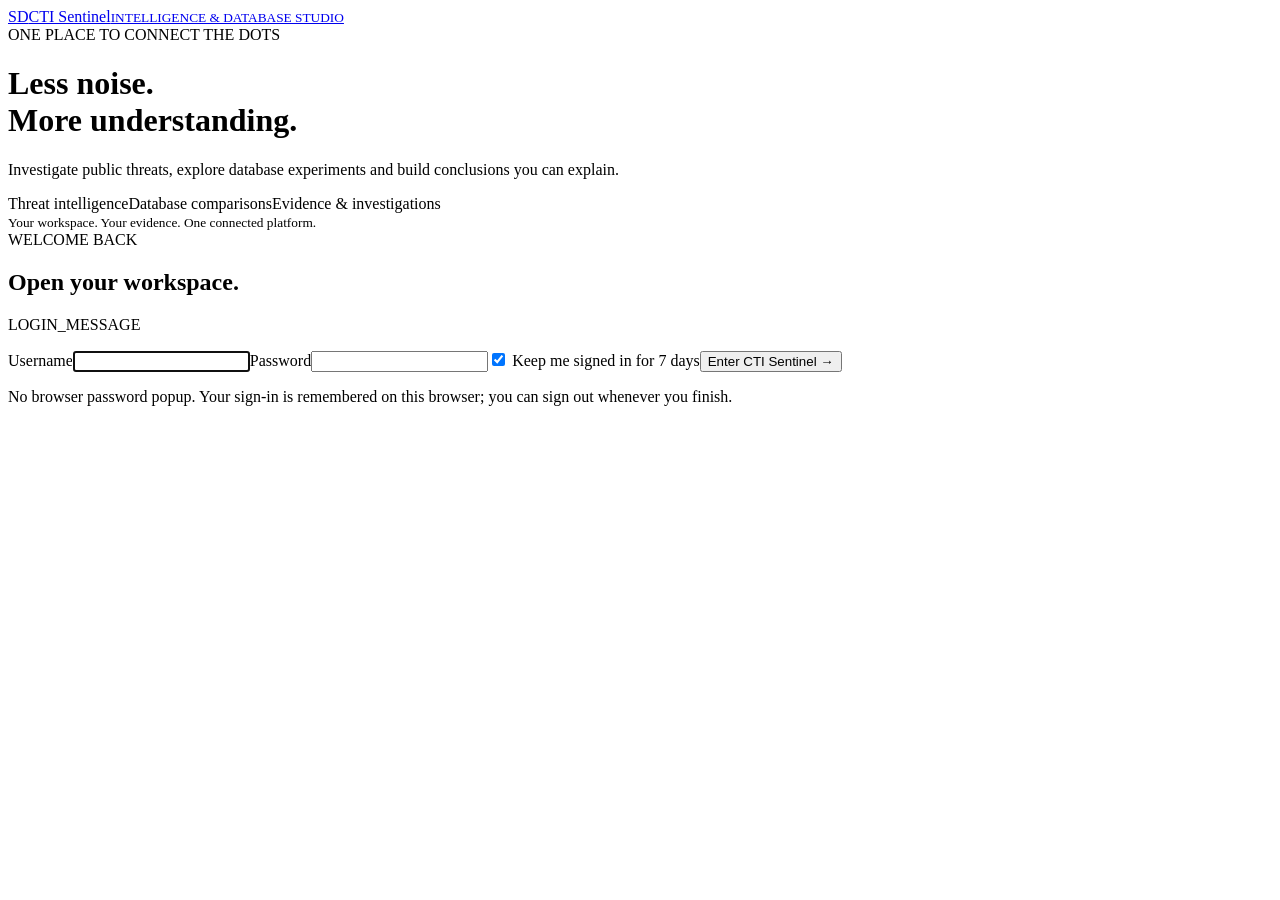
==== frontend/login.html @ 2c194798 "Import the authorized Signal Desk application and my CTI Sentinel customizations" ====
<!doctype html><html lang="en"><head><meta charset="utf-8"><meta name="viewport" content="width=device-width,initial-scale=1"><title>Welcome back · CTI Sentinel</title><link rel="stylesheet" href="/intel.css"><link rel="stylesheet" href="/dashboard.css"></head><body class="login-page"><div class="login-story"><a class="platform-brand" href="/">SD<span>CTI Sentinel<small>INTELLIGENCE & DATABASE STUDIO</small></span></a><div><span class="eyebrow">ONE PLACE TO CONNECT THE DOTS</span><h1>Less noise.<br>More understanding.</h1><p>Investigate public threats, explore database experiments and build conclusions you can explain.</p><div class="login-topics"><span>Threat intelligence</span><span>Database comparisons</span><span>Evidence & investigations</span></div></div><small>Your workspace. Your evidence. One connected platform.</small></div><section class="login-card"><span class="eyebrow">WELCOME BACK</span><h2>Open your workspace.</h2><p id="login-message" role="status">LOGIN_MESSAGE</p><form method="post" action="/login"><label>Username<input name="username" autocomplete="username" required autofocus></label><label>Password<input name="password" type="password" autocomplete="current-password" required></label><label class="remember"><input name="remember" type="checkbox" value="yes" checked> Keep me signed in for 7 days</label><button class="primary" type="submit">Enter CTI Sentinel →</button></form><p class="login-note">No browser password popup. Your sign-in is remembered on this browser; you can sign out whenever you finish.</p></section></body></html>
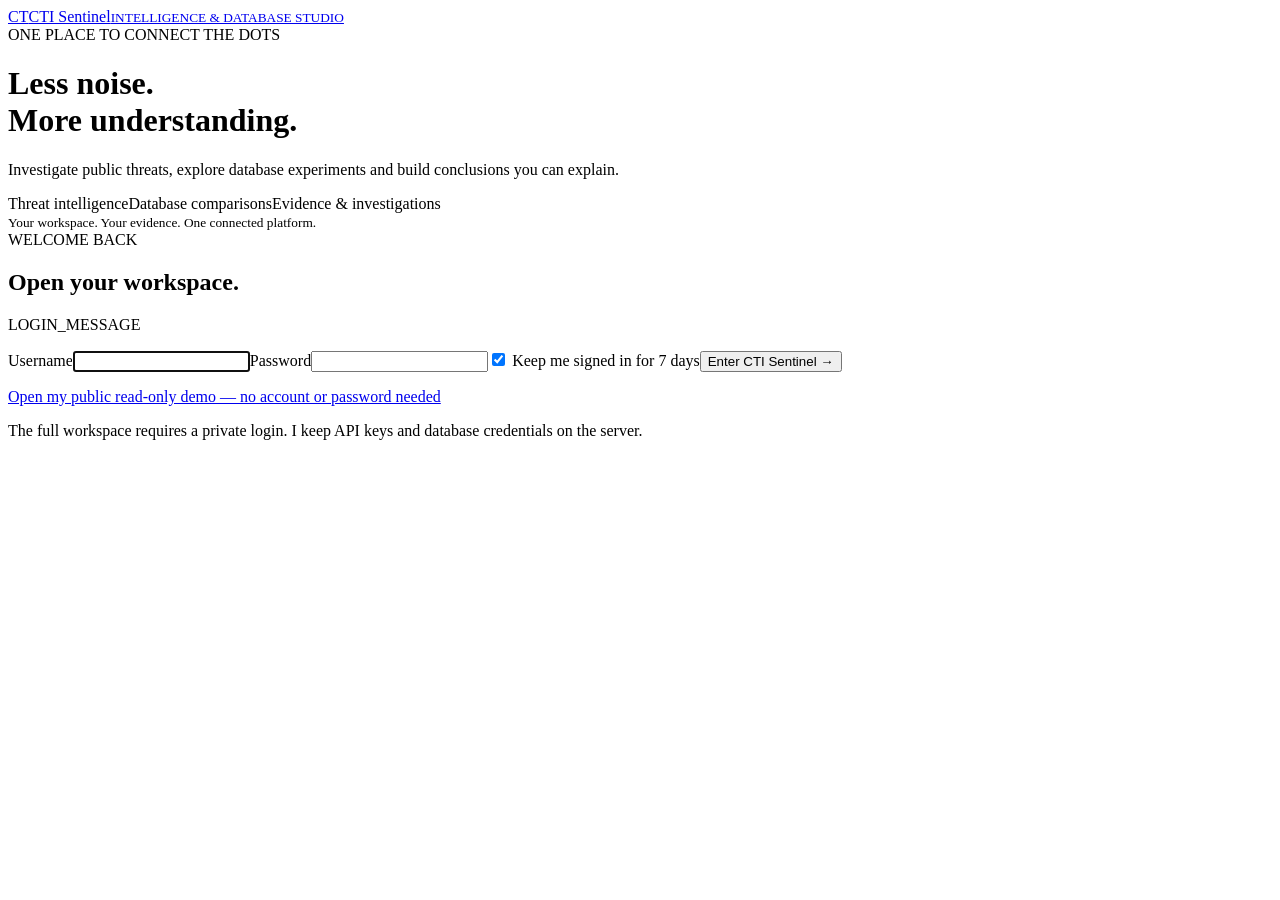
==== commit e6099a14: "Show a no-login public research demo link on my CTI Sentinel sign-in page" ====
--- a/frontend/login.html
+++ b/frontend/login.html
@@ -1 +1 @@
-<!doctype html><html lang="en"><head><meta charset="utf-8"><meta name="viewport" content="width=device-width,initial-scale=1"><title>Welcome back · CTI Sentinel</title><link rel="stylesheet" href="/intel.css"><link rel="stylesheet" href="/dashboard.css"></head><body class="login-page"><div class="login-story"><a class="platform-brand" href="/">SD<span>CTI Sentinel<small>INTELLIGENCE & DATABASE STUDIO</small></span></a><div><span class="eyebrow">ONE PLACE TO CONNECT THE DOTS</span><h1>Less noise.<br>More understanding.</h1><p>Investigate public threats, explore database experiments and build conclusions you can explain.</p><div class="login-topics"><span>Threat intelligence</span><span>Database comparisons</span><span>Evidence & investigations</span></div></div><small>Your workspace. Your evidence. One connected platform.</small></div><section class="login-card"><span class="eyebrow">WELCOME BACK</span><h2>Open your workspace.</h2><p id="login-message" role="status">LOGIN_MESSAGE</p><form method="post" action="/login"><label>Username<input name="username" autocomplete="username" required autofocus></label><label>Password<input name="password" type="password" autocomplete="current-password" required></label><label class="remember"><input name="remember" type="checkbox" value="yes" checked> Keep me signed in for 7 days</label><button class="primary" type="submit">Enter CTI Sentinel →</button></form><p class="login-note">No browser password popup. Your sign-in is remembered on this browser; you can sign out whenever you finish.</p></section></body></html>
+<!doctype html><html lang="en"><head><meta charset="utf-8"><meta name="viewport" content="width=device-width,initial-scale=1"><title>Welcome back · CTI Sentinel</title><link rel="stylesheet" href="/intel.css"><link rel="stylesheet" href="/dashboard.css"></head><body class="login-page"><div class="login-story"><a class="platform-brand" href="/">CT<span>CTI Sentinel<small>INTELLIGENCE & DATABASE STUDIO</small></span></a><div><span class="eyebrow">ONE PLACE TO CONNECT THE DOTS</span><h1>Less noise.<br>More understanding.</h1><p>Investigate public threats, explore database experiments and build conclusions you can explain.</p><div class="login-topics"><span>Threat intelligence</span><span>Database comparisons</span><span>Evidence & investigations</span></div></div><small>Your workspace. Your evidence. One connected platform.</small></div><section class="login-card"><span class="eyebrow">WELCOME BACK</span><h2>Open your workspace.</h2><p id="login-message" role="status">LOGIN_MESSAGE</p><form method="post" action="/login"><label>Username<input name="username" autocomplete="username" required autofocus></label><label>Password<input name="password" type="password" autocomplete="current-password" required></label><label class="remember"><input name="remember" type="checkbox" value="yes" checked> Keep me signed in for 7 days</label><button class="primary" type="submit">Enter CTI Sentinel →</button></form><p class="login-note"><a href="/demo">Open my public read-only demo — no account or password needed</a></p><p class="login-note">The full workspace requires a private login. I keep API keys and database credentials on the server.</p></section></body></html>
